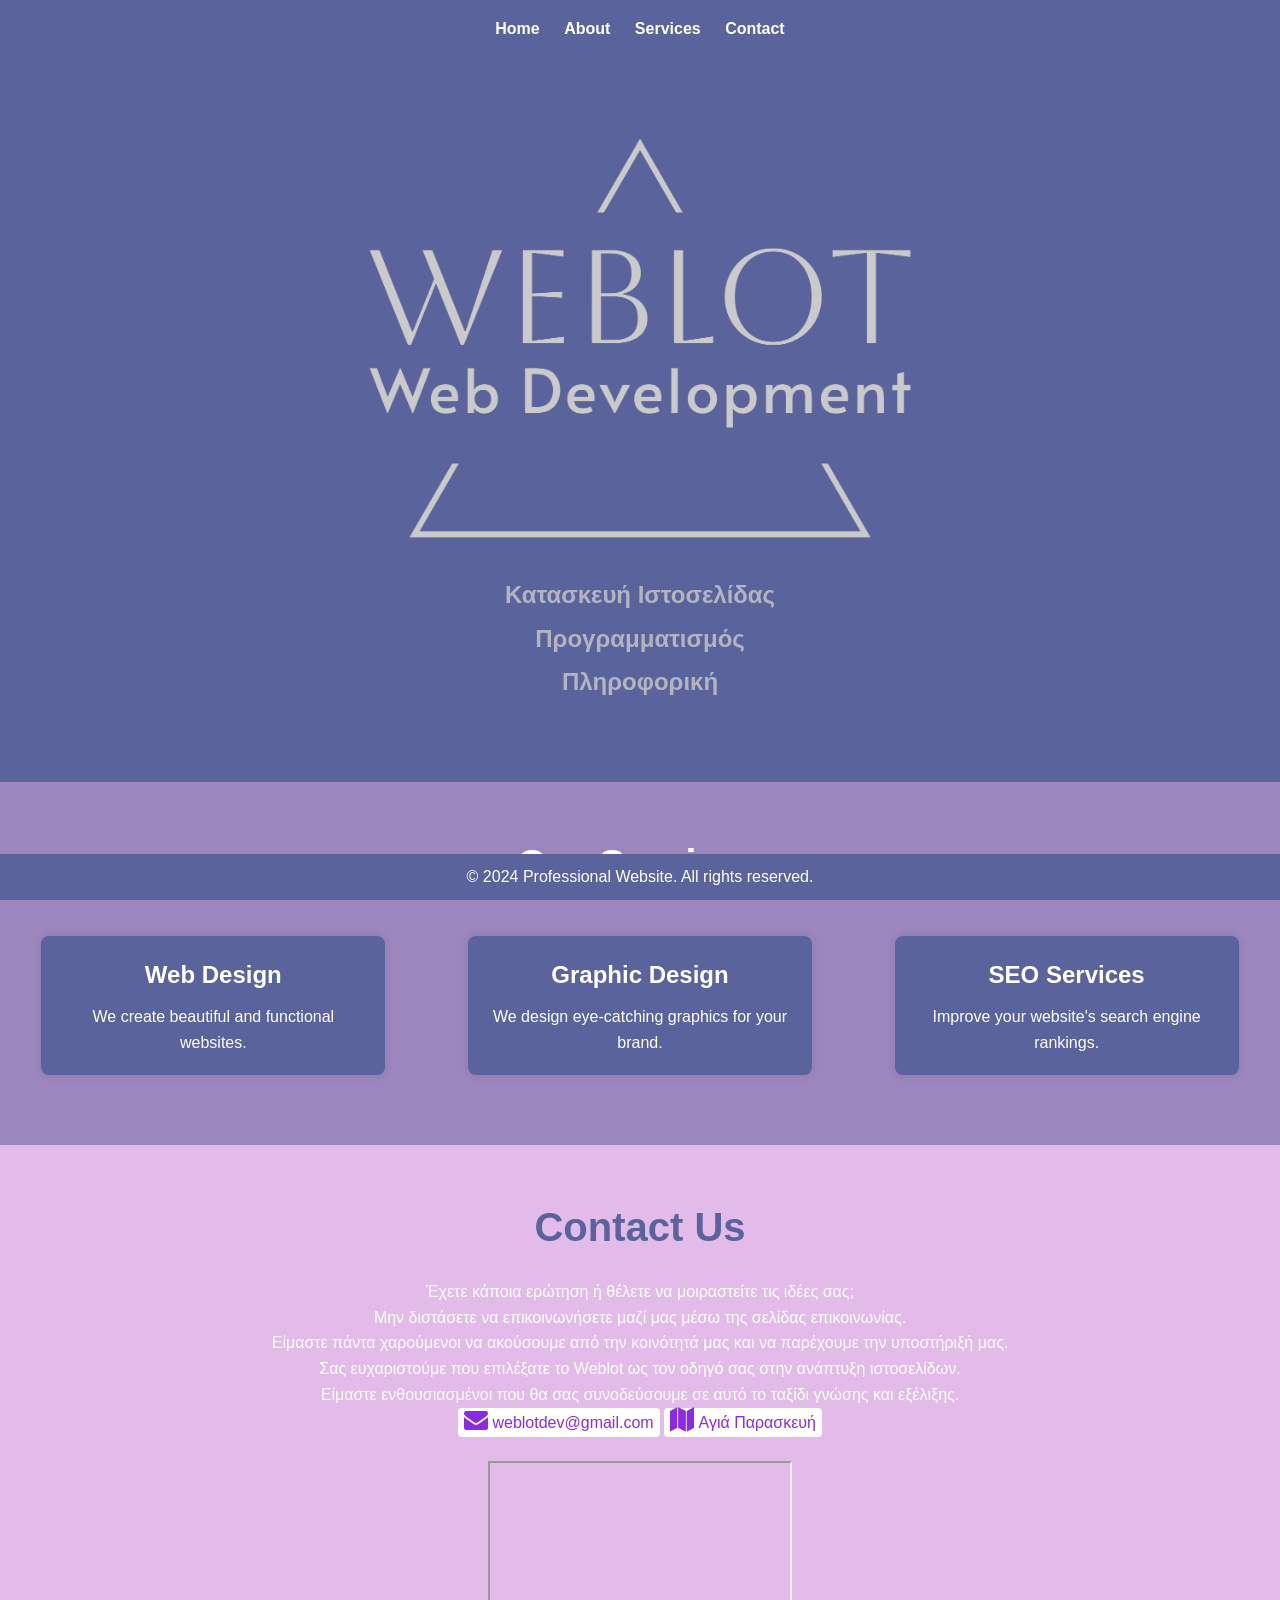
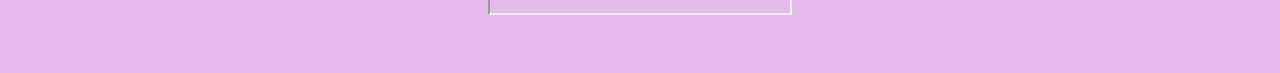
==== index.html @ ab1fd6e3 "Add files via upload" ====
<!DOCTYPE html>
<html lang="en">
<head>
    <meta charset="UTF-8">
    <meta name="viewport" content="width=device-width, initial-scale=1.0">
    <title>WebLot - web develompent</title>
    <link rel="stylesheet" href="styles.css">
    <link rel="stylesheet" href="https://cdnjs.cloudflare.com/ajax/libs/font-awesome/4.7.0/css/font-awesome.min.css">
</head>
<body>
    <header>
        <nav>
            <ul>
                <li><a href="#">Home</a></li>
                <li><a href="#">About</a></li>
                <li><a href="#">Services</a></li>
                <li><a href="#">Contact</a></li>
            </ul>
        </nav>
    </header>

    <section class="hero">
        <img src="./files/img/logo-no-background.png" width="50%">
        <br><br>
        <h2>Κατασκευή Ιστοσελίδας</h2>
        <h2>Προγραμματισμός</h2>
        <h2>Πληροφορική</h2>
    </section>

    <section class="services">
        <h2>Our Services</h2>
        <div class="services-container">
            <div class="service">
                <h3>Web Design</h3>
                <p>We create beautiful and functional websites.</p>
            </div>
            <div class="service">
                <h3>Graphic Design</h3>
                <p>We design eye-catching graphics for your brand.</p>
            </div>
            <div class="service">
                <h3>SEO Services</h3>
                <p>Improve your website's search engine rankings.</p>
            </div>
        </div>
    </section>

    <section class="contact">
        <h2>Contact Us</h2>
        <p  style="color: white; text-align: center;">
            Έχετε κάποια ερώτηση ή θέλετε να μοιραστείτε τις ιδέες σας;<br> Μην διστάσετε να επικοινωνήσετε μαζί μας μέσω της σελίδας επικοινωνίας. 
            <br>Είμαστε πάντα χαρούμενοι να ακούσουμε από την κοινότητά μας και να παρέχουμε την υποστήριξή μας.
            <br>
            Σας ευχαριστούμε που επιλέξατε το Weblot ως τον οδηγό σας στην ανάπτυξη ιστοσελίδων.<br>Είμαστε ενθουσιασμένοι που θα σας συνοδεύσουμε σε αυτό το ταξίδι γνώσης και εξέλιξης.
            </p>
        <div>
            <div>
                <a href="mailto:weblotdev@gmail.com" class="mysocial"> <i class="fa fa-envelope" style="font-size: 24px;"></i> weblotdev@gmail.com</a>
                <a href="https://maps.app.goo.gl/AQRnfjytCxVq2dtEA" target="_blank" class="mysocial" > <i class="fa fa-map" style="font-size: 24px;"></i> Αγιά Παρασκευή</a>
            </div>
            <br>
            <div>
                <iframe src="https://www.google.com/maps/embed?pb=!1m18!1m12!1m3!1d25148.983007941948!2d23.805845432301986!3d38.00925605331193!2m3!1f0!2f0!3f0!3m2!1i1024!2i768!4f13.1!3m3!1m2!1s0x14a199a7aaf8b51f%3A0x910d6d7df6f564c6!2zzpHOsy4gzqDOsc-BzrHPg866zrXPhc6u!5e0!3m2!1sel!2sgr!4v1719833886425!5m2!1sel!2sgr" class="map"  allowfullscreen="" loading="lazy" referrerpolicy="no-referrer-when-downgrade"></iframe>
            </div>
		
		
    </section>


    <footer>
        <p>&copy; 2024 Professional Website. All rights reserved.</p>
    </footer>
</body>
</html>
---- styles.css ----
/* Reset CSS */
* {
    margin: 0;
    padding: 0;
    box-sizing: border-box;
}

/* General Styles */
body {
    font-family: Arial, sans-serif;
    background-color: #f4f4f4;
    color: #333;
    line-height: 1.6;
    margin: 0;
    padding: 0;
}

.mysocial{
    background-color: white;
    border-radius: 4px;
    color: blueviolet;
    padding:6px;
    text-decoration: none;
}

.mysocial a {
    text-decoration: none;
    color: blueviolet;
    padding-bottom: 10px;
}


header {
    background-color: #5A639C;
    color: #fff;
    padding: 1rem 0;
}

header nav ul {
    list-style: none;
    text-align: center;
}

header nav ul li {
    display: inline;
    margin: 0 10px;
}

header nav ul li a {
    color: #fff;
    text-decoration: none;
    font-weight: bold;
}

.hero {
    background-color: #5A639C;
    /* background: url('hero-bg.jpg') no-repeat center center/cover; */
    color: #fff;
    text-align: center;
    padding: 80px 0;
}

.hero h1 {
    font-size: 2em;
    margin-top: 20px;
}
.hero h2 {
    margin-top: 5px;
    color: #cacacaca
}

.hero p {
    font-size: 1.2em;
}

.services {
    background-color: #9B86BD;
    padding: 50px 0;
    text-align: center;
    color: #fff;
}

.services h2 {
    font-size: 2.5em;
    margin-bottom: 20px;
}

.services-container {
    display: flex;
    justify-content: space-around;
    flex-wrap: wrap;
}

.service {
    background-color: #5A639C;
    color: #fff;
    padding: 20px;
    margin: 20px;
    text-align: center;
    border-radius: 8px;
    box-shadow: 0 0 10px rgba(0, 0, 0, 0.1);
    width: calc(30% - 40px);
    transition: transform 0.3s ease-in-out;
}

.service:hover {
    transform: translateY(-10px);
}

.service h3 {
    font-size: 1.5em;
    margin-bottom: 10px;
}

.contact {
    background-color: #E2BBE9;
    padding: 50px 0;
    text-align: center;
    color: #5A639C;
}

.contact h2 {
    font-size: 2.5em;
    margin-bottom: 20px;
}

form {
    max-width: 600px;
    margin: 0 auto;
    background-color: #9B86BD;
    padding: 20px;
    border-radius: 8px;
    box-shadow: 0 0 10px rgba(0, 0, 0, 0.1);
}

form label {
    display: block;
    margin-bottom: 10px;
    color: #5A639C;
}

form input,
form textarea {
    width: calc(100% - 20px);
    padding: 10px;
    margin-bottom: 10px;
    border: 1px solid #ccc;
    border-radius: 4px;
}

form button {
    background-color: #7776B3;
    color: #fff;
    border: none;
    padding: 10px 20px;
    border-radius: 4px;
    cursor: pointer;
    transition: background-color 0.3s;
}

form button:hover {
    background-color: #5A639C;
}

footer {
    background-color: #5A639C;
    color: #fff;
    text-align: center;
    padding: 10px 0;
    position: fixed;
    bottom: 0;
    width: 100%;
}
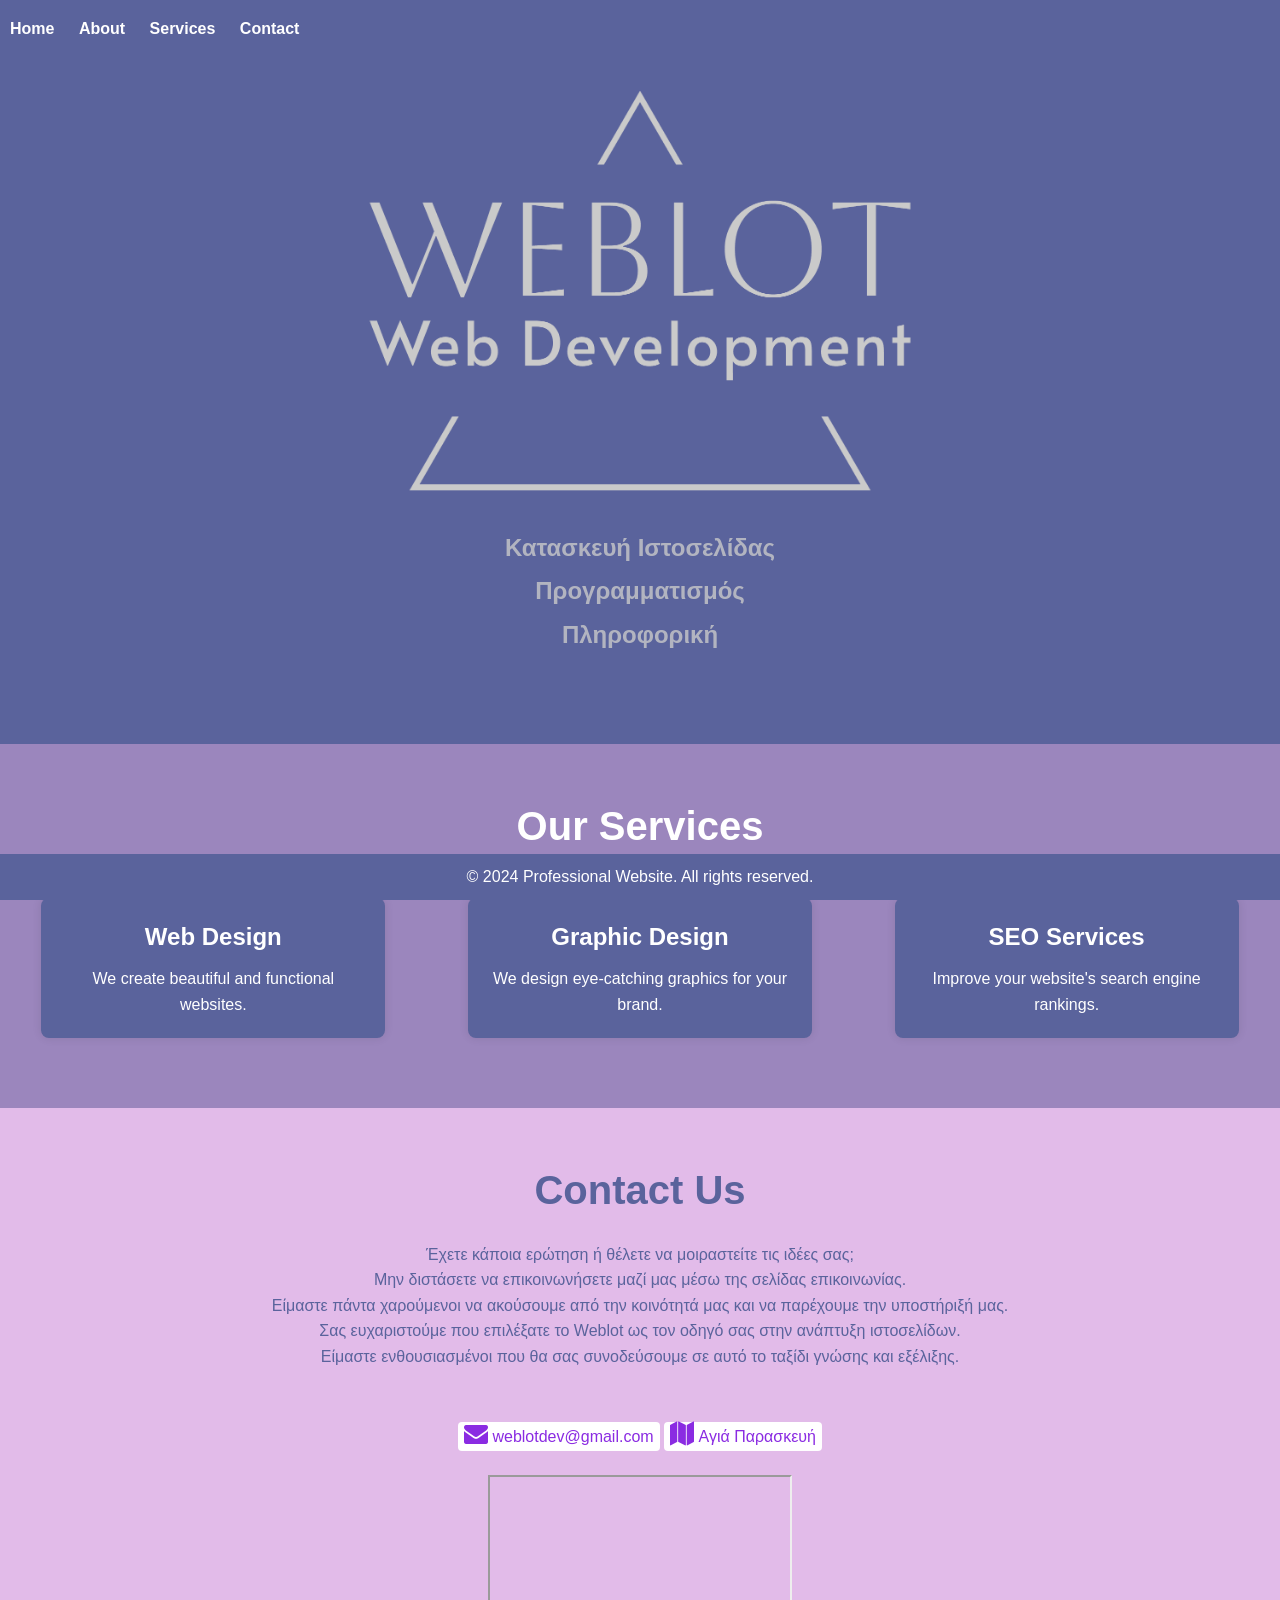
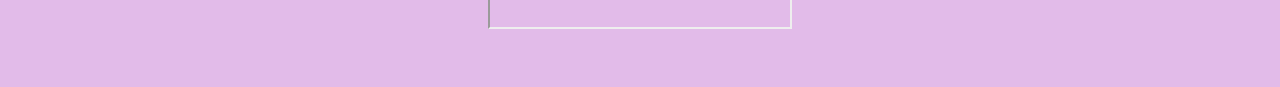
==== commit 00b563b4: "Add files via upload" ====
--- a/index.html
+++ b/index.html
@@ -44,16 +44,16 @@
             </div>
         </div>
     </section>
-
     <section class="contact">
         <h2>Contact Us</h2>
-        <p  style="color: white; text-align: center;">
+    <p  style="color: #5A639C; text-align: center;">
             Έχετε κάποια ερώτηση ή θέλετε να μοιραστείτε τις ιδέες σας;<br> Μην διστάσετε να επικοινωνήσετε μαζί μας μέσω της σελίδας επικοινωνίας. 
             <br>Είμαστε πάντα χαρούμενοι να ακούσουμε από την κοινότητά μας και να παρέχουμε την υποστήριξή μας.
             <br>
             Σας ευχαριστούμε που επιλέξατε το Weblot ως τον οδηγό σας στην ανάπτυξη ιστοσελίδων.<br>Είμαστε ενθουσιασμένοι που θα σας συνοδεύσουμε σε αυτό το ταξίδι γνώσης και εξέλιξης.
             </p>
         <div>
+            <br><br>
             <div>
                 <a href="mailto:weblotdev@gmail.com" class="mysocial"> <i class="fa fa-envelope" style="font-size: 24px;"></i> weblotdev@gmail.com</a>
                 <a href="https://maps.app.goo.gl/AQRnfjytCxVq2dtEA" target="_blank" class="mysocial" > <i class="fa fa-map" style="font-size: 24px;"></i> Αγιά Παρασκευή</a>
--- a/styles.css
+++ b/styles.css
@@ -34,6 +34,7 @@
     background-color: #5A639C;
     color: #fff;
     padding: 1rem 0;
+    position: fixed;
 }
 
 header nav ul {
@@ -57,7 +58,7 @@
     /* background: url('hero-bg.jpg') no-repeat center center/cover; */
     color: #fff;
     text-align: center;
-    padding: 80px 0;
+    padding: 90px 0;
 }
 
 .hero h1 {
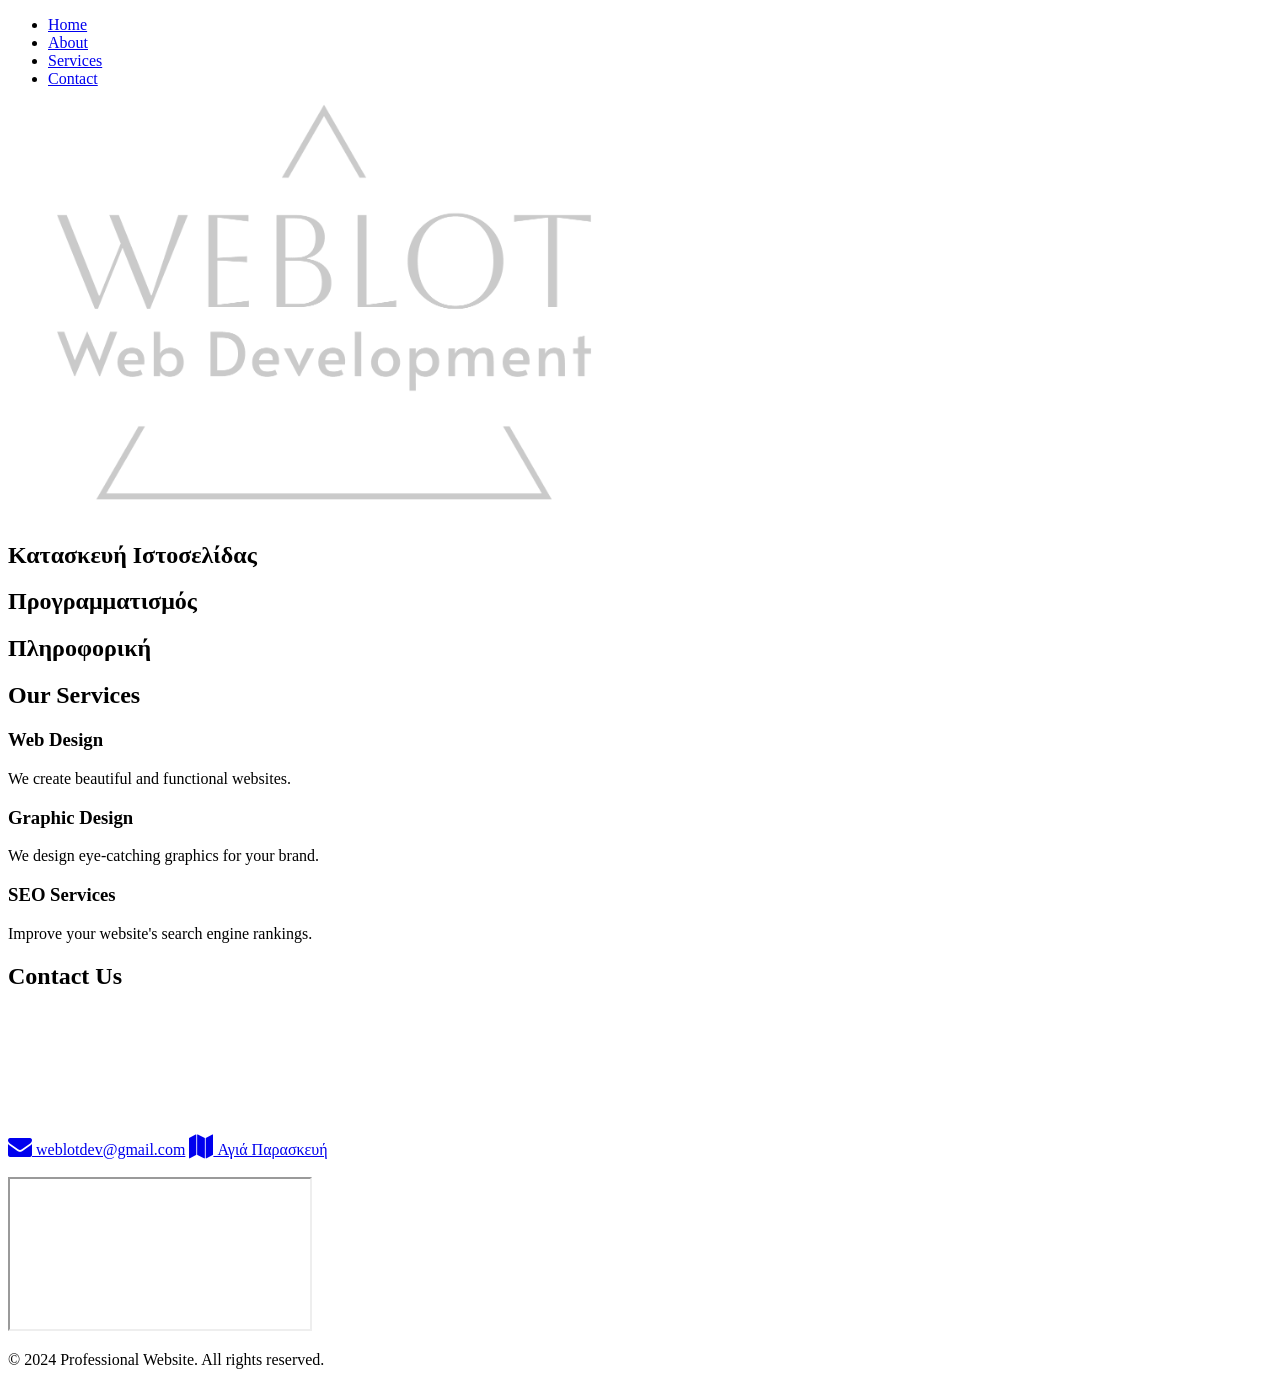
==== commit f2555dcb: "Add files via upload" ====
--- a/index.html
+++ b/index.html
@@ -4,17 +4,19 @@
     <meta charset="UTF-8">
     <meta name="viewport" content="width=device-width, initial-scale=1.0">
     <title>WebLot - web develompent</title>
-    <link rel="stylesheet" href="styles.css">
+    <link rel="stylesheet" href="desktop.css">
+    <link rel="stylesheet" href="mobile.css">
+
     <link rel="stylesheet" href="https://cdnjs.cloudflare.com/ajax/libs/font-awesome/4.7.0/css/font-awesome.min.css">
 </head>
 <body>
     <header>
         <nav>
             <ul>
-                <li><a href="#">Home</a></li>
-                <li><a href="#">About</a></li>
-                <li><a href="#">Services</a></li>
-                <li><a href="#">Contact</a></li>
+                <li><a href=".">Home</a></li>
+                <li><a href="./about.html">About</a></li>
+                <li><a href="#services">Services</a></li>
+                <li><a href="#contact">Contact</a></li>
             </ul>
         </nav>
     </header>
@@ -27,7 +29,7 @@
         <h2>Πληροφορική</h2>
     </section>
 
-    <section class="services">
+    <section id="services" class="services">
         <h2>Our Services</h2>
         <div class="services-container">
             <div class="service">
@@ -44,13 +46,12 @@
             </div>
         </div>
     </section>
-    <section class="contact">
+    <section id="contact" class="contact">
         <h2>Contact Us</h2>
-    <p  style="color: #5A639C; text-align: center;">
-            Έχετε κάποια ερώτηση ή θέλετε να μοιραστείτε τις ιδέες σας;<br> Μην διστάσετε να επικοινωνήσετε μαζί μας μέσω της σελίδας επικοινωνίας. 
+    <p  style="color: white; text-align: center;">
+            Έχετε κάποια ερώτηση ή θέλετε να μοιραστείτε τις ιδέες σας; <br>Μην διστάσετε να επικοινωνήσετε μαζί μας μέσω της σελίδας επικοινωνίας. 
             <br>Είμαστε πάντα χαρούμενοι να ακούσουμε από την κοινότητά μας και να παρέχουμε την υποστήριξή μας.
-            <br>
-            Σας ευχαριστούμε που επιλέξατε το Weblot ως τον οδηγό σας στην ανάπτυξη ιστοσελίδων.<br>Είμαστε ενθουσιασμένοι που θα σας συνοδεύσουμε σε αυτό το ταξίδι γνώσης και εξέλιξης.
+            Σας ευχαριστούμε που επιλέξατε το Weblot ως τον οδηγό σας στην ανάπτυξη ιστοσελίδων.Είμαστε ενθουσιασμένοι που θα σας συνοδεύσουμε σε αυτό το ταξίδι γνώσης και εξέλιξης.
             </p>
         <div>
             <br><br>
--- a/mobile.css
+++ b/mobile.css
@@ -0,0 +1,154 @@
+@media only screen and (max-width: 720px) {
+    /* Reset CSS */
+* {
+    margin: 0;
+    padding: 0;
+    box-sizing: border-box;
+}
+
+/* General Styles */
+body {
+    font-family: Arial, sans-serif;
+    background-image: url('./files/img/2.jpg');
+    color: #333;
+    line-height: 1.6;
+    margin: 0;
+    padding: 0;
+    background-size: cover;
+    background-attachment: fixed; /* Κάνει την εικόνα σταθερή */
+    background-repeat: no-repeat; /* Αποτρέπει την επανάληψη της εικόνας */
+}
+
+.mysocial {
+    background-color: white;
+    border-radius: 4px;
+    color: #640D6B;
+    padding: 6px;
+    text-decoration: none;
+}
+
+.mysocial a {
+    text-decoration: none;
+    color: #640D6B;
+    padding-bottom: 10px;
+}
+
+header {
+    background-color: #333333e9;
+    backdrop-filter: blur(3px);
+    color: #fff;
+    padding: 1rem 0;
+    position: fixed;
+    width: 100%;
+}
+
+header nav ul {
+    list-style: none;
+    text-align: center;
+}
+
+header nav ul li {
+    display: inline;
+    margin: 0 10px;
+}
+
+header nav ul li a {
+    color: #fff;
+    text-decoration: none;
+    font-weight: bold;
+}
+
+.hero {
+    /* background: url('hero-bg.jpg') no-repeat center center/cover; */
+    color: #fff;
+    text-align: center;
+    padding: 90px 0;
+}
+
+.hero h1 {
+    font-size: 2em;
+    margin-top: 20px;
+}
+
+.hero h2 {
+    margin-top: 5px;
+    color: #cacaca;
+}
+
+.hero p {
+    font-size: 1.2em;
+}
+
+.services {
+    padding: 50px 0;
+    text-align: center;
+    color: #fff;
+}
+
+.services h2 {
+    font-size: 2.5em;
+    margin-bottom: 20px;
+}
+
+.services-container {
+    display: flex;
+    border-radius: 20px;
+    justify-content: space-around;
+    flex-wrap: wrap;
+    height: 60%; /* Ύψος του container να καλύπτει ολόκληρο το παράθυρο */
+    margin: 30px;
+    flex-direction: column;
+    align-items: center;
+}
+
+.service {
+    color: #fff;
+    padding: 20px;
+    margin: 20px;
+    text-align: center;
+    border-radius: 8px;
+    box-shadow: 0 0 10px rgba(0, 0, 0, 0.1);
+    width: 80%;    background-color: #33333364;
+    box-shadow: 5px 10px 15px  rgb(25, 24, 24);
+    transition: transform 0.3s ease-in-out;
+}
+
+.service:hover {
+    transform: translateY(-10px);
+}
+
+.service h3 {
+    font-size: 1.5em;
+    margin-bottom: 10px;
+}
+
+
+
+.contact {
+    text-align: justify;
+    color: white;
+    margin-left: 15px;
+    margin-right: 15px;
+}
+
+.contact h2 {
+    font-size: 2.5em;
+    margin-bottom: 20px;
+    text-align: center;
+}
+
+
+
+footer {
+    background-color: #333333e9;
+
+    color: #F8F9D7;
+    text-align: center;
+    padding: 10px 0;
+    position: fixed;
+    bottom: 0;
+    width: 100%;
+}
+
+
+}
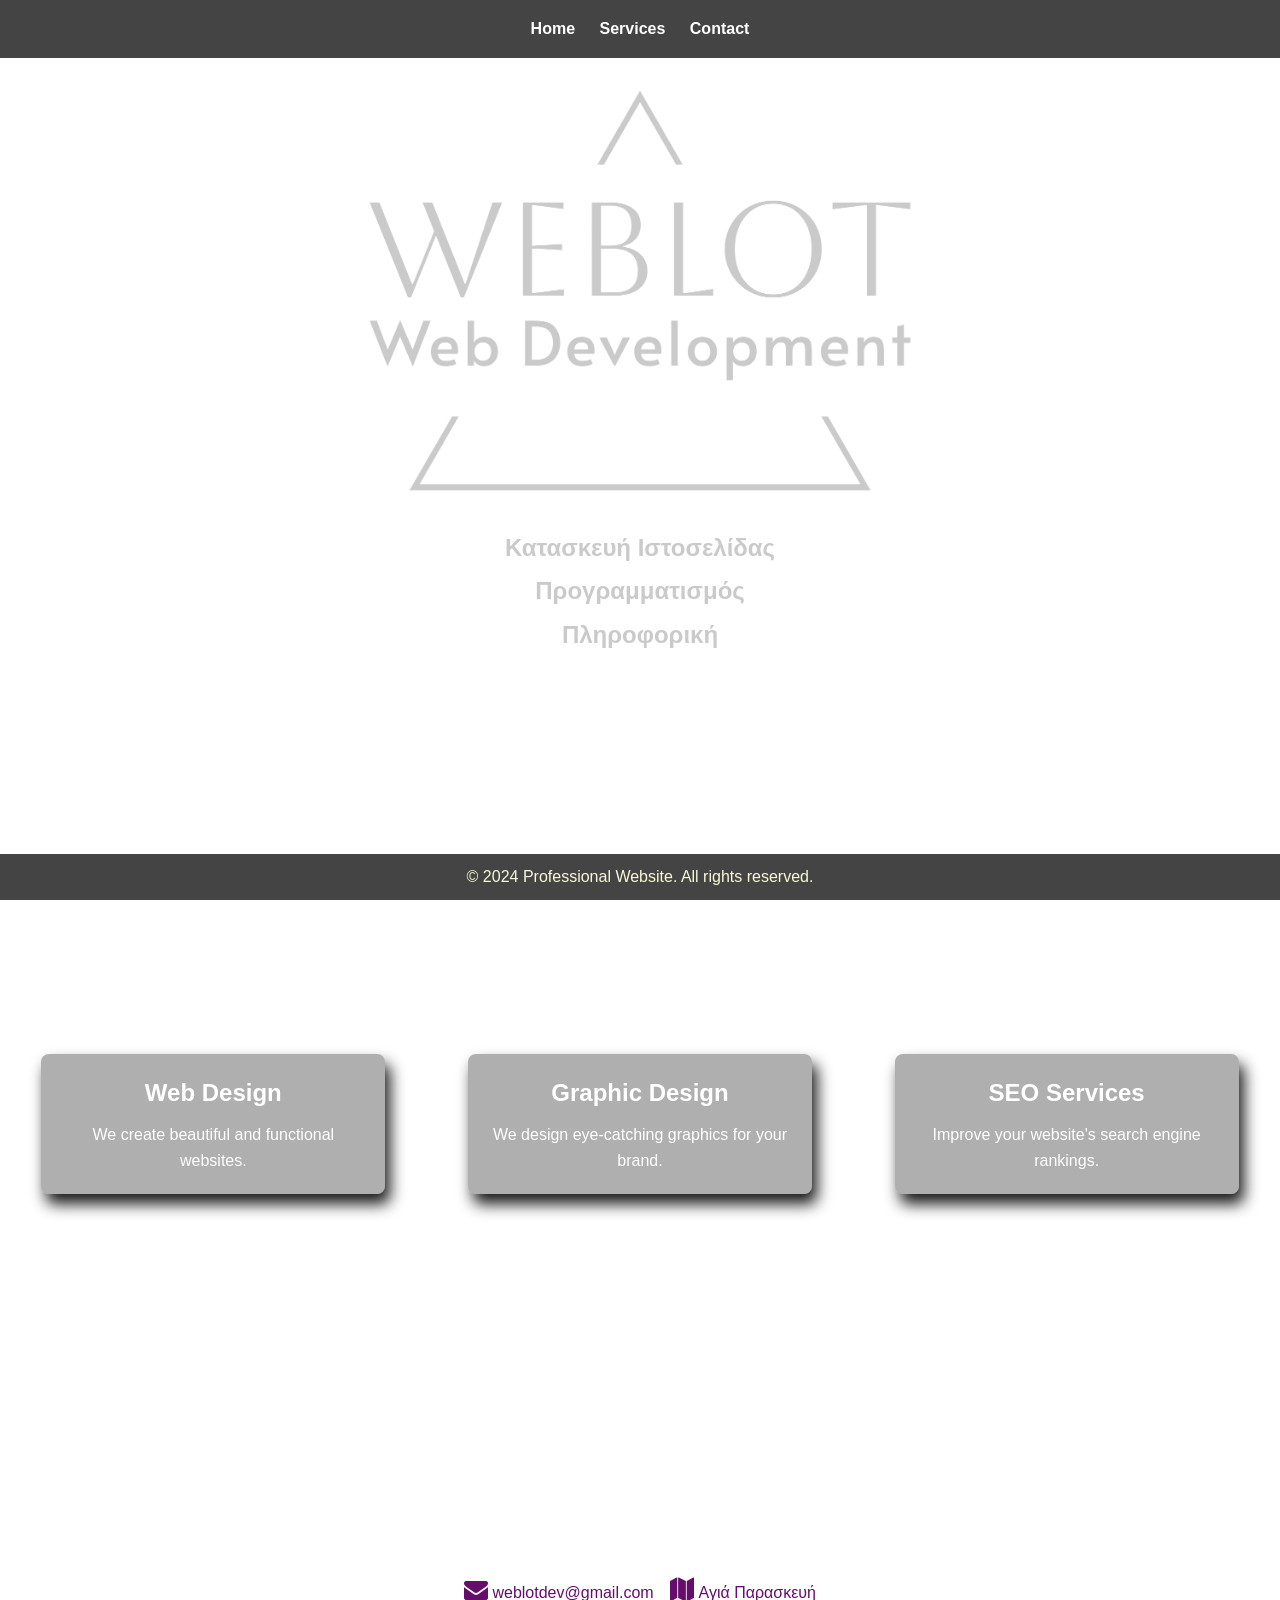
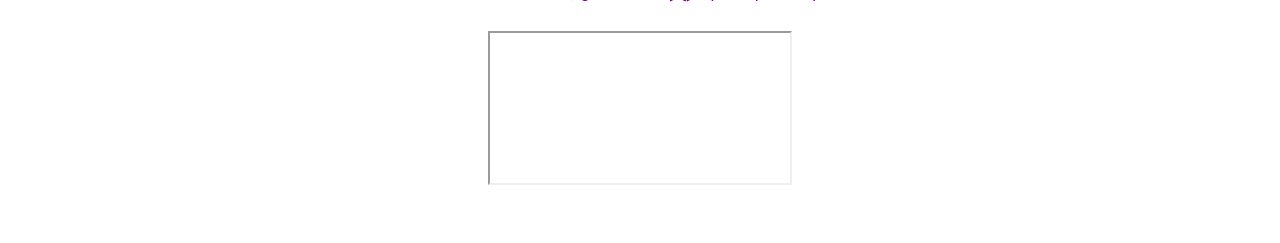
==== commit 3d700826: "Add files via upload" ====
--- a/index.html
+++ b/index.html
@@ -3,7 +3,7 @@
 <head>
     <meta charset="UTF-8">
     <meta name="viewport" content="width=device-width, initial-scale=1.0">
-    <title>WebLot - web develompent</title>
+    <title>WebLot - Web Develompent</title>
     <link rel="stylesheet" href="desktop.css">
     <link rel="stylesheet" href="mobile.css">
 
@@ -14,7 +14,7 @@
         <nav>
             <ul>
                 <li><a href=".">Home</a></li>
-                <li><a href="./about.html">About</a></li>
+                <!-- <li><a href="./about.html">About</a></li> -->
                 <li><a href="#services">Services</a></li>
                 <li><a href="#contact">Contact</a></li>
             </ul>
@@ -50,8 +50,8 @@
         <h2>Contact Us</h2>
     <p  style="color: white; text-align: center;">
             Έχετε κάποια ερώτηση ή θέλετε να μοιραστείτε τις ιδέες σας; <br>Μην διστάσετε να επικοινωνήσετε μαζί μας μέσω της σελίδας επικοινωνίας. 
-            <br>Είμαστε πάντα χαρούμενοι να ακούσουμε από την κοινότητά μας και να παρέχουμε την υποστήριξή μας.
-            Σας ευχαριστούμε που επιλέξατε το Weblot ως τον οδηγό σας στην ανάπτυξη ιστοσελίδων.Είμαστε ενθουσιασμένοι που θα σας συνοδεύσουμε σε αυτό το ταξίδι γνώσης και εξέλιξης.
+            <br>Είμαστε πάντα χαρούμενοι να ακούσουμε από την κοινότητά μας και να παρέχουμε την υποστήριξή μας. <br>
+            Σας ευχαριστούμε που επιλέξατε το Weblot ως τον οδηγό σας στην ανάπτυξη ιστοσελίδων.<br>Είμαστε ενθουσιασμένοι που θα σας συνοδεύσουμε σε αυτό το ταξίδι γνώσης και εξέλιξης.
             </p>
         <div>
             <br><br>
--- a/desktop.css
+++ b/desktop.css
@@ -0,0 +1,149 @@
+@media only screen and (min-width: 720px) {
+    /* Reset CSS */
+* {
+    margin: 0;
+    padding: 0;
+    box-sizing: border-box;
+}
+
+/* General Styles */
+body {
+    font-family: Arial, sans-serif;
+    background-image: url('./files/img/2.jpg');
+    color: #333;
+    line-height: 1.6;
+    margin: 0;
+    padding: 0;
+    background-size: cover;
+    background-attachment: fixed; /* Κάνει την εικόνα σταθερή */
+    background-repeat: no-repeat; /* Αποτρέπει την επανάληψη της εικόνας */
+}
+
+.mysocial {
+    background-color: white;
+    border-radius: 4px;
+    color: #640D6B;
+    padding: 6px;
+    text-decoration: none;
+}
+
+.mysocial a {
+    text-decoration: none;
+    color: #640D6B;
+    padding-bottom: 10px;
+}
+
+header {
+    background-color: #333333e9;
+    backdrop-filter: blur(3px);
+    color: #fff;
+    padding: 1rem 0;
+    position: fixed;
+    width: 100%;
+}
+
+header nav ul {
+    list-style: none;
+    text-align: center;
+}
+
+header nav ul li {
+    display: inline;
+    margin: 0 10px;
+}
+
+header nav ul li a {
+    color: #fff;
+    text-decoration: none;
+    font-weight: bold;
+}
+
+.hero {
+    /* background: url('hero-bg.jpg') no-repeat center center/cover; */
+    color: #fff;
+    text-align: center;
+    padding: 90px 0;
+    height: 100vh;
+}
+
+.hero h1 {
+    font-size: 2em;
+    margin-top: 20px;
+}
+
+.hero h2 {
+    margin-top: 5px;
+    color: #cacaca;
+}
+
+.hero p {
+    font-size: 1.2em;
+}
+
+.services {
+    padding: 50px 0;
+    text-align: center;
+    color: #fff;
+}
+
+.services h2 {
+    font-size: 2.5em;
+    margin-bottom: 20px;
+}
+
+.services-container {
+    display: flex;
+    justify-content: space-around;
+    flex-wrap: wrap;
+}
+
+.service {
+    color: #fff;
+    padding: 20px;
+    margin: 20px;
+    text-align: center;
+    border-radius: 8px;
+    box-shadow: 0 0 10px rgba(0, 0, 0, 0.1);
+    width: calc(30% - 40px);
+    background-color: #33333364;
+    box-shadow: 5px 10px 15px  rgb(25, 24, 24);
+    transition: transform 0.3s ease-in-out;
+}
+
+.service:hover {
+    transform: translateY(-10px);
+}
+
+.service h3 {
+    font-size: 1.5em;
+    margin-bottom: 10px;
+}
+
+
+
+.contact {
+    padding: 50px 0;
+    text-align: center;
+    color: white;
+}
+
+.contact h2 {
+    font-size: 2.5em;
+    margin-bottom: 20px;
+}
+
+
+
+footer {
+    background-color: #333333e9;
+
+    color: #F8F9D7;
+    text-align: center;
+    padding: 10px 0;
+    position: fixed;
+    bottom: 0;
+    width: 100%;
+}
+
+
+}
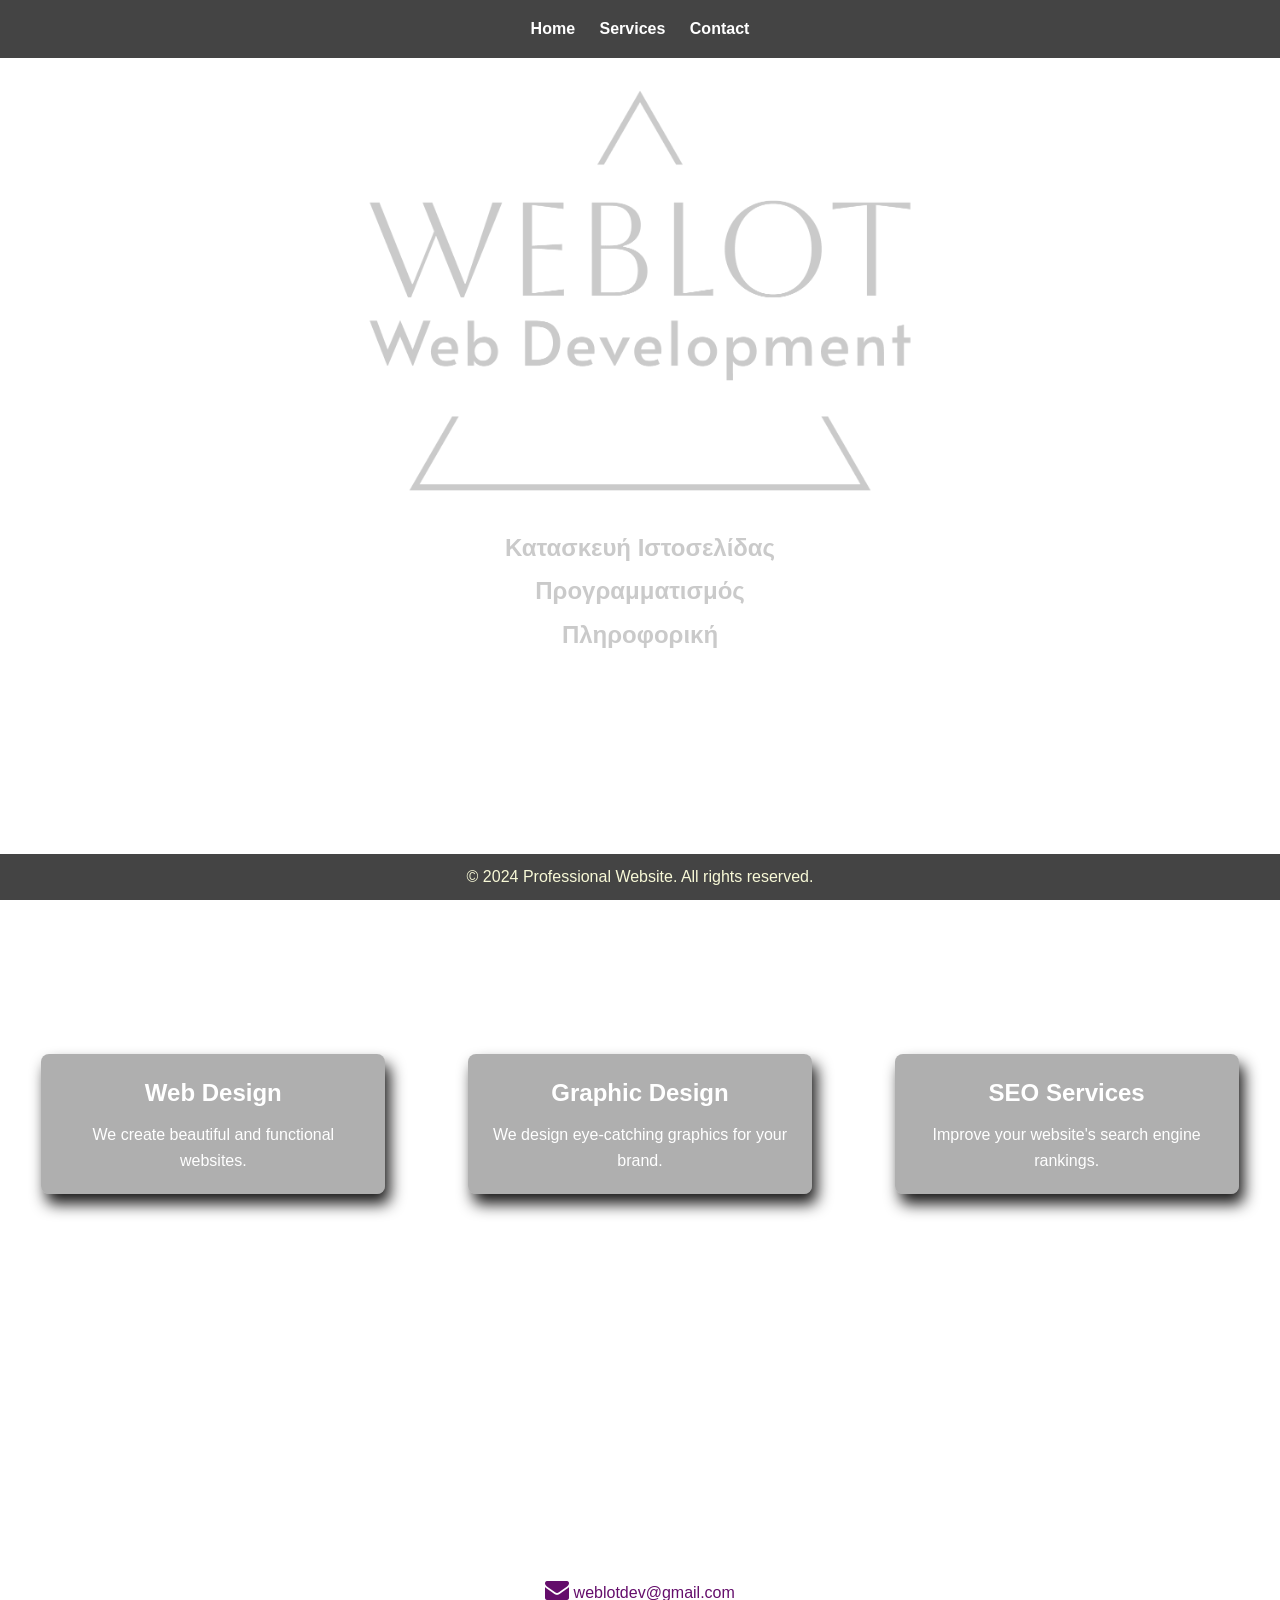
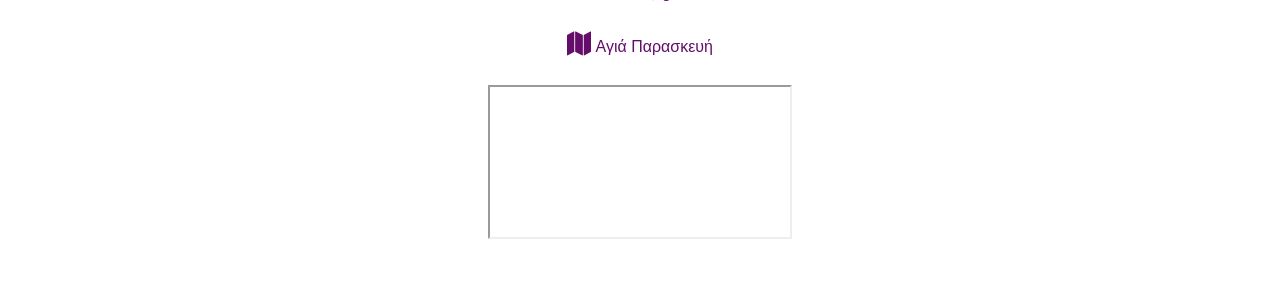
==== commit 31480d78: "Add files via upload" ====
--- a/index.html
+++ b/index.html
@@ -55,12 +55,12 @@
             </p>
         <div>
             <br><br>
-            <div>
-                <a href="mailto:weblotdev@gmail.com" class="mysocial"> <i class="fa fa-envelope" style="font-size: 24px;"></i> weblotdev@gmail.com</a>
+            <div style="text-align: center;">
+                <a href="mailto:weblotdev@gmail.com" class="mysocial"> <i class="fa fa-envelope" style="font-size: 24px;"></i> weblotdev@gmail.com</a><br><br> 
                 <a href="https://maps.app.goo.gl/AQRnfjytCxVq2dtEA" target="_blank" class="mysocial" > <i class="fa fa-map" style="font-size: 24px;"></i> Αγιά Παρασκευή</a>
             </div>
             <br>
-            <div>
+            <div style="text-align: center;">
                 <iframe src="https://www.google.com/maps/embed?pb=!1m18!1m12!1m3!1d25148.983007941948!2d23.805845432301986!3d38.00925605331193!2m3!1f0!2f0!3f0!3m2!1i1024!2i768!4f13.1!3m3!1m2!1s0x14a199a7aaf8b51f%3A0x910d6d7df6f564c6!2zzpHOsy4gzqDOsc-BzrHPg866zrXPhc6u!5e0!3m2!1sel!2sgr!4v1719833886425!5m2!1sel!2sgr" class="map"  allowfullscreen="" loading="lazy" referrerpolicy="no-referrer-when-downgrade"></iframe>
             </div>
 		
--- a/mobile.css
+++ b/mobile.css
@@ -1,12 +1,10 @@
 @media only screen and (max-width: 720px) {
-    /* Reset CSS */
 * {
     margin: 0;
     padding: 0;
     box-sizing: border-box;
 }
 
-/* General Styles */
 body {
     font-family: Arial, sans-serif;
     background-image: url('./files/img/2.jpg');
@@ -15,9 +13,8 @@
     margin: 0;
     padding: 0;
     background-size: cover;
-    background-attachment: fixed; /* Κάνει την εικόνα σταθερή */
-    background-repeat: no-repeat; /* Αποτρέπει την επανάληψη της εικόνας */
-}
+    background-attachment: fixed; 
+    background-repeat: no-repeat; 
 
 .mysocial {
     background-color: white;
@@ -30,6 +27,8 @@
 .mysocial a {
     text-decoration: none;
     color: #640D6B;
+    white-space: nowrap;
+    display: inline;
     padding-bottom: 10px;
 }
 
@@ -59,7 +58,6 @@
 }
 
 .hero {
-    /* background: url('hero-bg.jpg') no-repeat center center/cover; */
     color: #fff;
     text-align: center;
     padding: 90px 0;
@@ -95,7 +93,7 @@
     border-radius: 20px;
     justify-content: space-around;
     flex-wrap: wrap;
-    height: 60%; /* Ύψος του container να καλύπτει ολόκληρο το παράθυρο */
+    height: 60%; 
     margin: 30px;
     flex-direction: column;
     align-items: center;
@@ -148,7 +146,4 @@
     position: fixed;
     bottom: 0;
     width: 100%;
-}
-
-
 }
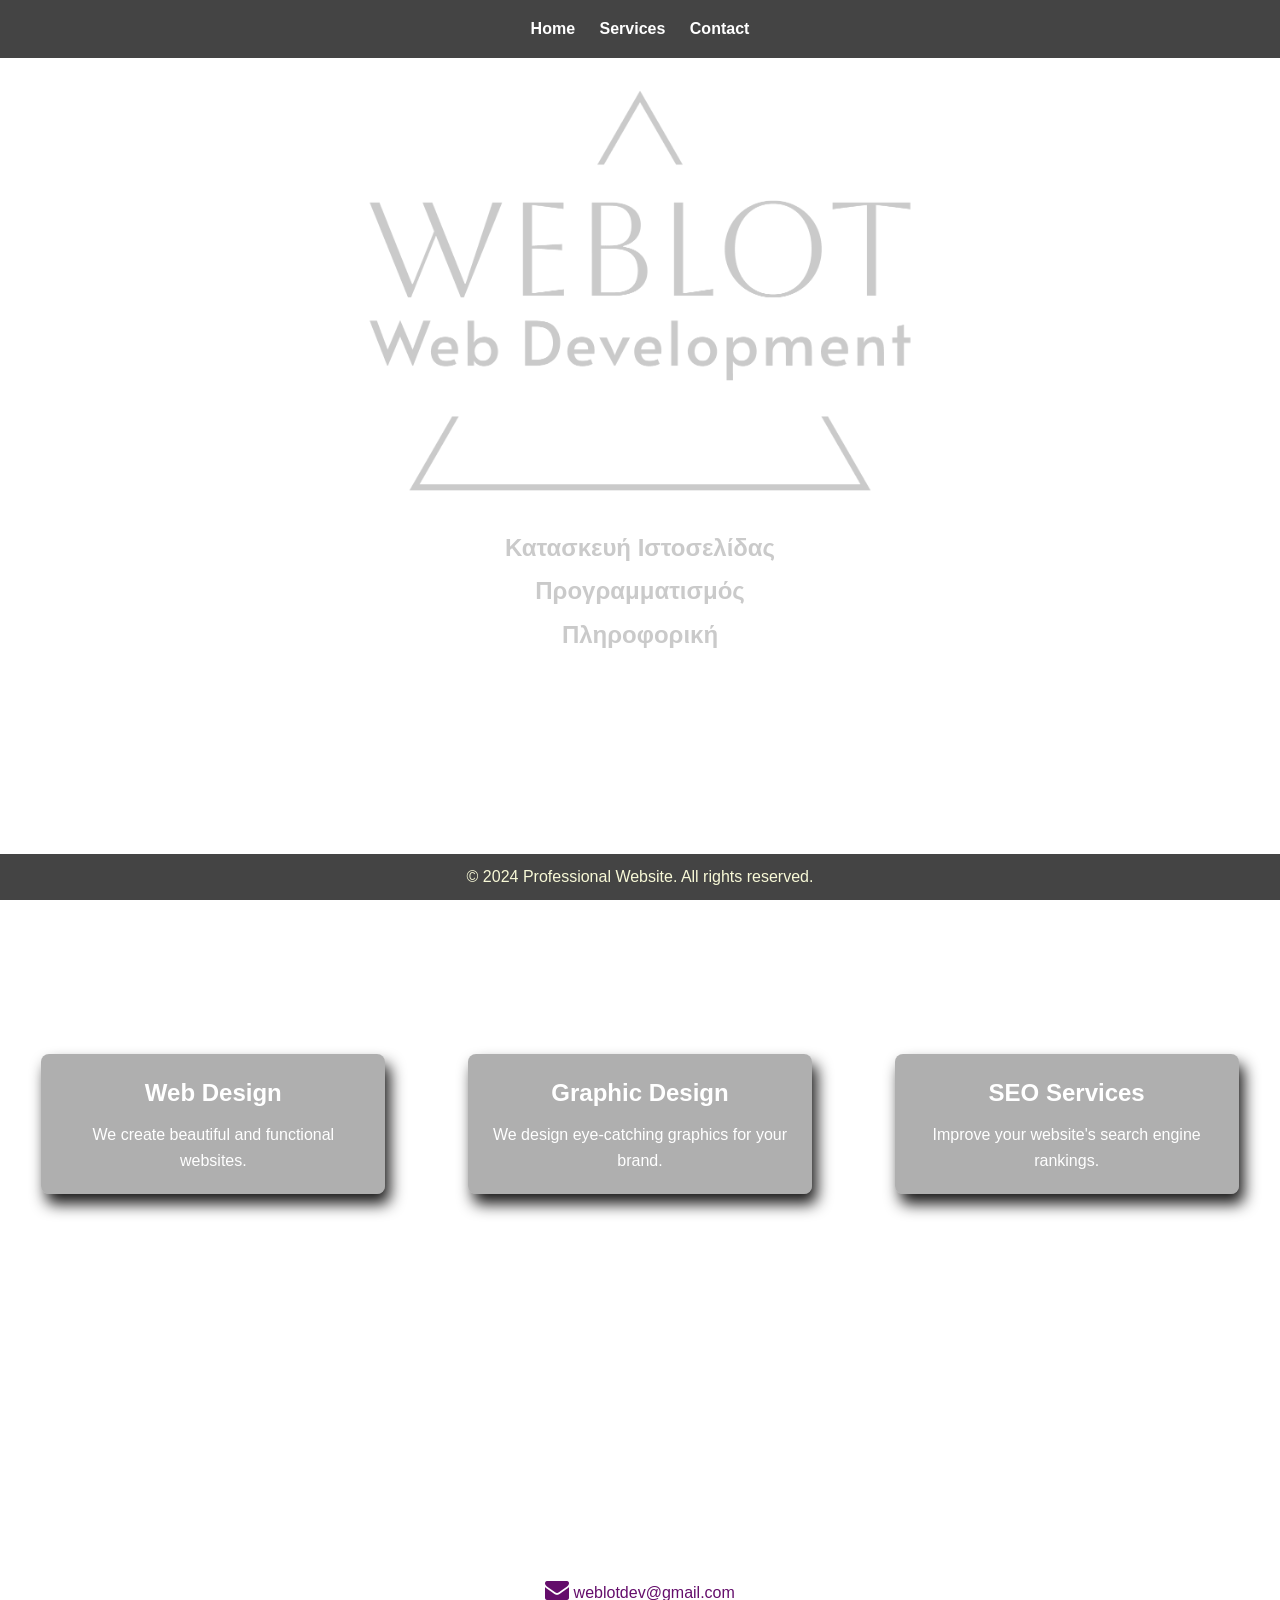
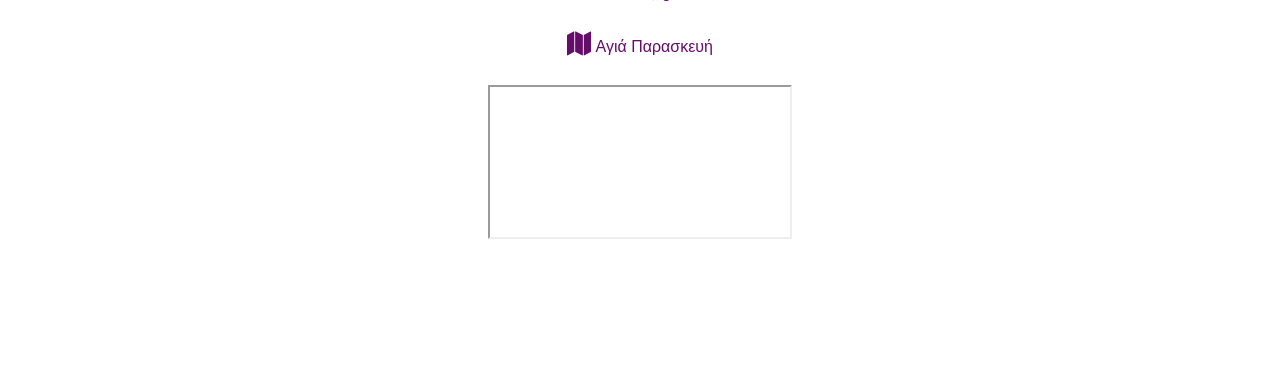
==== commit bca0abff: "Add files via upload" ====
--- a/index.html
+++ b/index.html
@@ -66,7 +66,7 @@
 		
 		
     </section>
-
+    <br><br><br>
 
     <footer>
         <p>&copy; 2024 Professional Website. All rights reserved.</p>
--- a/mobile.css
+++ b/mobile.css
@@ -14,7 +14,7 @@
     padding: 0;
     background-size: cover;
     background-attachment: fixed; 
-    background-repeat: no-repeat; 
+    background-repeat: no-repeat; }
 
 .mysocial {
     background-color: white;
@@ -146,4 +146,5 @@
     position: fixed;
     bottom: 0;
     width: 100%;
+}
 }
